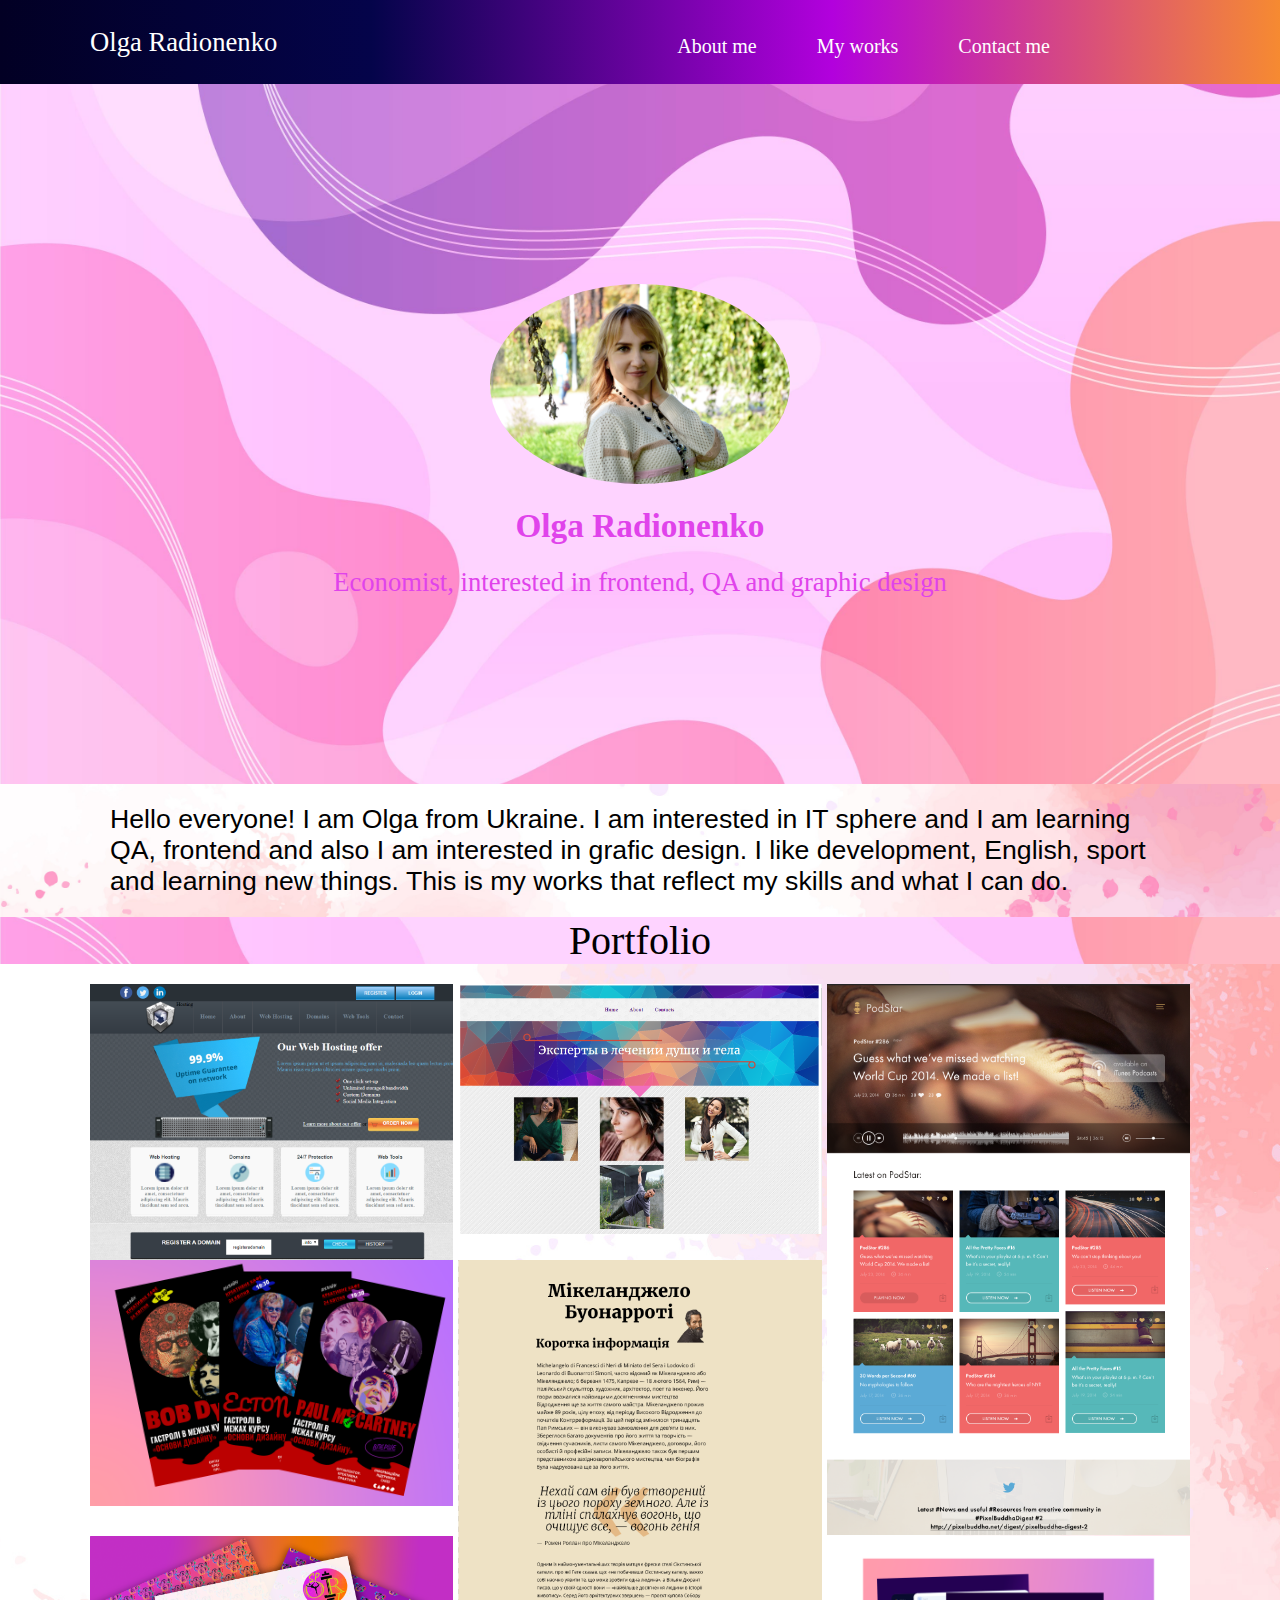
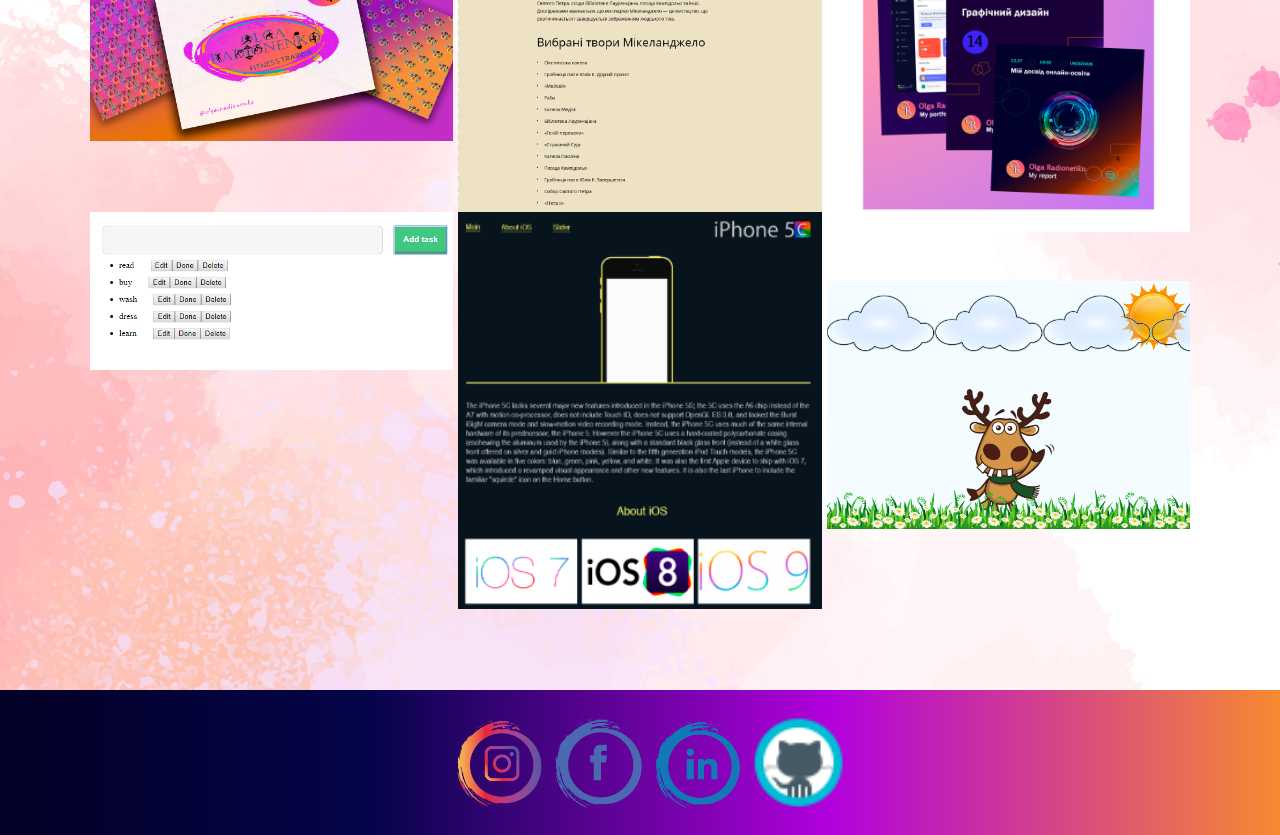
==== index.html @ 2bae4ac2 "Portfolio" ====
<!DOCTYPE html>
<html lang = "en">
<head>
	<meta charset="utf-8">
	<title>My portfolio</title>
	<link rel="stylesheet" href="css/stylesPortfolio.css">
</head>
<body>
	<div id="container">
		<div class="wrapper">
			<header class="header">
				<div class="logo">
					<p>Olga Radionenko</p>
				</div>
				<div class="nav">
					<a href="#info" class = "about_me">About me</a>
					<a href="#container_gallery" class="works">My works</a>
					<a href="#footer" class="contact">Contact me</a>
				</div>
			</header>
		</div>
	</div>

	<div id = container_main>
		<div class="wrapper">
			<div class="my_foto">
				<img src="css/img/Olga.jpg">
			</div>
			<div class="interest">
				<h1>Olga Radionenko</h1>
				<p> Economist, interested in frontend, QA and graphic design</p>
			</div>
		</div>
	</div>
	<div id = container_info>
		<div class="wrapper">
			<p id="info">Hello everyone! I am Olga from Ukraine. I am interested in IT sphere and I am learning QA, frontend and also I am interested in grafic design. I like development, English, sport and learning new things. This is my works that reflect my skills and what I can do.</p>
		</div>
	</div>

	<div class="portfolio">Portfolio</div>
	<div id = container_gallery>
	<div class= "wrapper gallery">
			<figure class="work1">
				<a href="Projects/Lesson_5_Hosting_Mock_Up/index_page.html" target="_blank"><img src="css/img/hosting.png" class = "gallery_img"></a>
			</figure>
			<figure class="work2">
				<a href="Projects/Biography/index.html" target="_blank"><img src="css/img/site.png" class = "gallery_img"></a>
			</figure>
			<figure class="work3">
				<a href="Projects/HW15/index.html" target="_blank"><img src="css/img/PodStar.png" class = "gallery_img"></a>
			</figure>
			<figure class="work4">
				<a href="Projects/Posters/index.html" target="_blank"><img src="css/img/posterSeries.png" class = "gallery_img"></a>
			</figure>
			<figure class="work5">
				<a href="Projects/Verstka/index.html" target="_blank"><img src="css/img/layout.png" class = "gallery_img"></a>
			</figure>
			<figure class="work6">
				<a href="Projects/Logo/indexLogo.html" target="_blank"><img src="css/img/vizitka.png" class = "gallery_img"></a>
			</figure>
			<figure class="work7">
				<a href="Projects/PersonalPage/indexPP.html" target="_blank"><img src="css/img/pages.png" class = "gallery_img"></a>
			</figure>
			<figure class="work8">
				<a href="Projects/todo/index.html" target="_blank"><img src="css/img/toDo.png" class = "gallery_img"></a>
			</figure>
			<figure class="work9">
				<a href="Projects/HW12/page.html" target="_blank"><img src="css/img/phone.png" class = "gallery_img"></a>
			</figure>
			<figure class="work10">
				<a href="Projects/HWPosition/index.html" target="_blank"><img src="css/img/position.png" class = "gallery_img"></a>
			</figure>
		</div>
	</div>

	<footer id="footer">
		<div class="wrapper container_footer">
			<div class="social_button">
				<a href="https://www.instagram.com/olga.radionenko/?hl=ru" target="_blank">
				<img src="css/img/i.png" alt="Instagram"></a>
        	</div>
	    	<div class="social_button">
	    		<a href="https://www.facebook.com/profile.php?id=100007238774821" target="_blank" >
	            <img src="css/img/f.png" alt="Facebook"></a>
	        </div>
	        <div class="social_button">
	    		<a href="https://www.linkedin.com/feed/" target="_blank">
	            <img src="css/img/linkedin.png" alt="LinkedIn"></a>
	        </div>
    		<div class="social_button">
    			<a href="https://github.com/OlgaRadDev" target="_blank"> 
    			<img src="css/img/github.png" alt="GitHub"></a>
    		</div>
		</div>
	</footer>




</body>
</html>
---- css/stylesPortfolio.css ----
<link href="https://fonts.googleapis.com/css2?family=Open+Sans:wght@600&family=Pacifico&display=swap" rel="stylesheet">
<link href="https://fonts.googleapis.com/css2?family=Pacifico&display=swap" rel="stylesheet">

*{
	box-sizing: border-box;
}

body {
	margin: 0;
	font-size: 20px;
	color:  #ffffff;
	font-family: 'Pacifico', cursive;
}
#container {
	background: linear-gradient(90deg, rgba(2,0,36,1) 0%, rgba(4,4,74,1) 29%, rgba(178,1,221,1) 65%, rgba(246,138,49,1) 100%, rgba(0,212,255,1) 100%);
	position: relative;


}

.wrapper {
	width: 1100px;
	margin: 0 auto;
 
}

.header {
	display: grid;
	grid-template-columns: repeat(2, auto);
	grid-template-areas: "logo links"

}

.logo {
	font-size: 20pt;
}
.logo p:hover {
color: #ff9a2d;

}

.nav {
	display: grid;
	grid-area: links;
	grid-template-columns: repeat(3, auto);
	grid-template-areas: "link1 link2 link3";
	position:absolute;
	right: 200px;
}
.about_me {
	grid-area: link1;
}

.works {
	grid-area: link2;
}
.contact {
	grid-area: link3;
}

.nav a {
	text-decoration: none;
	color: white;
	padding: 35px 30px 30px 30px;
	text-align: center;

}

.nav a:hover {
	color: #ff9a2d;
	border-bottom: 3px solid #ff8400;
	-webkit-box-shadow: 10px 18px 32px -2px rgba(0,0,0,0.75);
	
}

#container_main {
	background-image: url(img/fon-light.jpg);
	background-position: center center;
	background-size: cover;
	height: 700px;
}

.my_foto {
	padding-top: 200px;
	
	
}
.my_foto img {
	height: 200px;
	border-radius: 50%;
	display: block;
	margin: 0 auto;

}
.my_foto img:hover {
	box-shadow: 0 0 4px 2px #fff;

}
.interest {
	margin: 0 auto;
	text-align: center;
	color: #e043eb;
}
.interest h1 {
	font-size: 25pt;
}
.interest p {
	font-size: 20pt;
	margin: 0;
}
#container_info {
	background-image: url(img/abstract2.jpg);
	background-position: center center;
	background-size: cover;
	/*height: 200px;*/
	color: black;
}
#info {
	font: 700 ;
	font-size: 20pt;
	margin: 0;
	padding: 20px;
	font-family: 'Open Sans', sans-serif

}
.portfolio {
	background-image: url(img/fon-light.jpg);
	background-position: center center;
	background-size: cover;
	/*height: 200px;*/
	color: black;
	font-size: 30pt;
	text-align: center;
}

#container_gallery {
	background-image: url(img/abstract2.jpg);
	background-position: center center;
	background-size: cover;
}

.gallery {
	display: grid;
	grid-template-columns: repeat(9, 1fr);
	grid-template-rows: repeat(19, 5vw);
    grid-gap: 5px;
    padding-top: 20px;
     
}

.gallery_img {
	width: 100%;
	height: auto;
	object-fit: contain;
	display: block;
}
.gallery img:hover {
	cursor: pointer;
    color: rgba(214, 23, 32, 0.9);
    outline: 1px solid #d6182d;
}

figure {
	margin: 0;
}

.work1 {
	grid-column: 1 / 4;
	/*grid-column-end: 4*/
	grid-row: 1 / 5;
	/*grid-row-end: 5;*/
}
.work2 {
	grid-column: 4 / 7;
	/*grid-column-end: 7*/
	grid-row: 1 / 5;
	/*grid-row-end: 5;*/
}
.work3 {
	grid-column: 7 / 10;
	/*grid-column-end: 10*/
	grid-row: 1 / 9;
	/*grid-row-end: 5;*/
}
.work4 {
	grid-column: 1 / 4;
	grid-row: 5 / 9;
}
.work5 {
	grid-column: 4 / 7;
	grid-row: 5 / 13;
}
.work6 {
	grid-column: 1 / 4;
	grid-row: 9 / 12;
}
.work7 {
	grid-column: 7 / 10;
	grid-row: 9 / 12;
}
.work8 {
	grid-column: 1 / 4;
	grid-row: 13 / 16;
}
.work9 {
	grid-column: 4 / 7;
	grid-row: 13 / 17;
}
.work10 {
	grid-column: 7 / 10;
	grid-row: 14 / 16;
}
.gallery-img-9 {

}
#footer {
	background: linear-gradient(90deg, rgba(2,0,36,1) 0%, rgba(4,4,74,1) 29%, rgba(178,1,221,1) 65%, rgba(246,138,49,1) 100%, rgba(0,212,255,1) 100%);
}

.container_footer {
	display: grid;
	grid-template-columns: repeat(4, 100px);
	margin: 0 auto;
	padding: 20px;
	width: 30%;

}
.container_footer img {
	width: 100%;
	height: 100%;
	object-fit: cover;
}
.social_button img:hover {
	-webkit-box-shadow: 10px 18px 32px -2px rgba(0,0,0,0.75);
	border-radius: 50%;
}
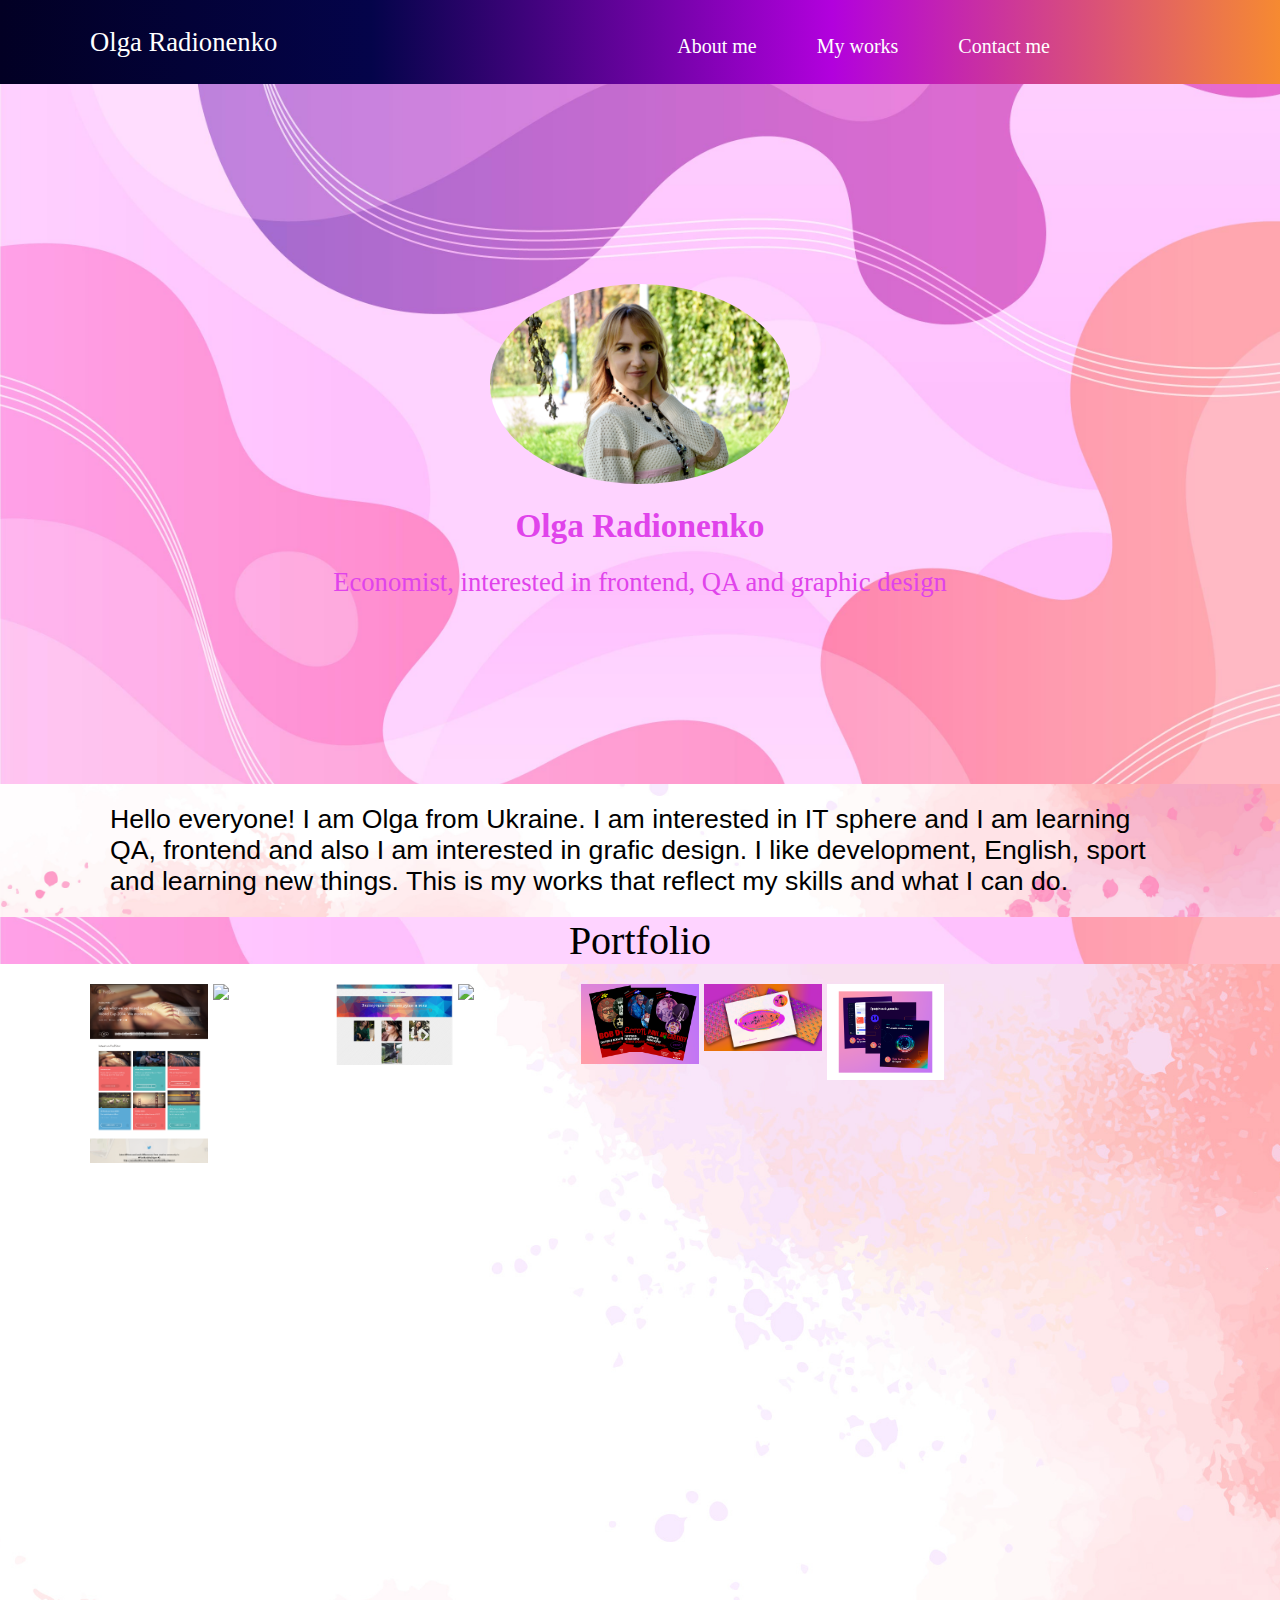
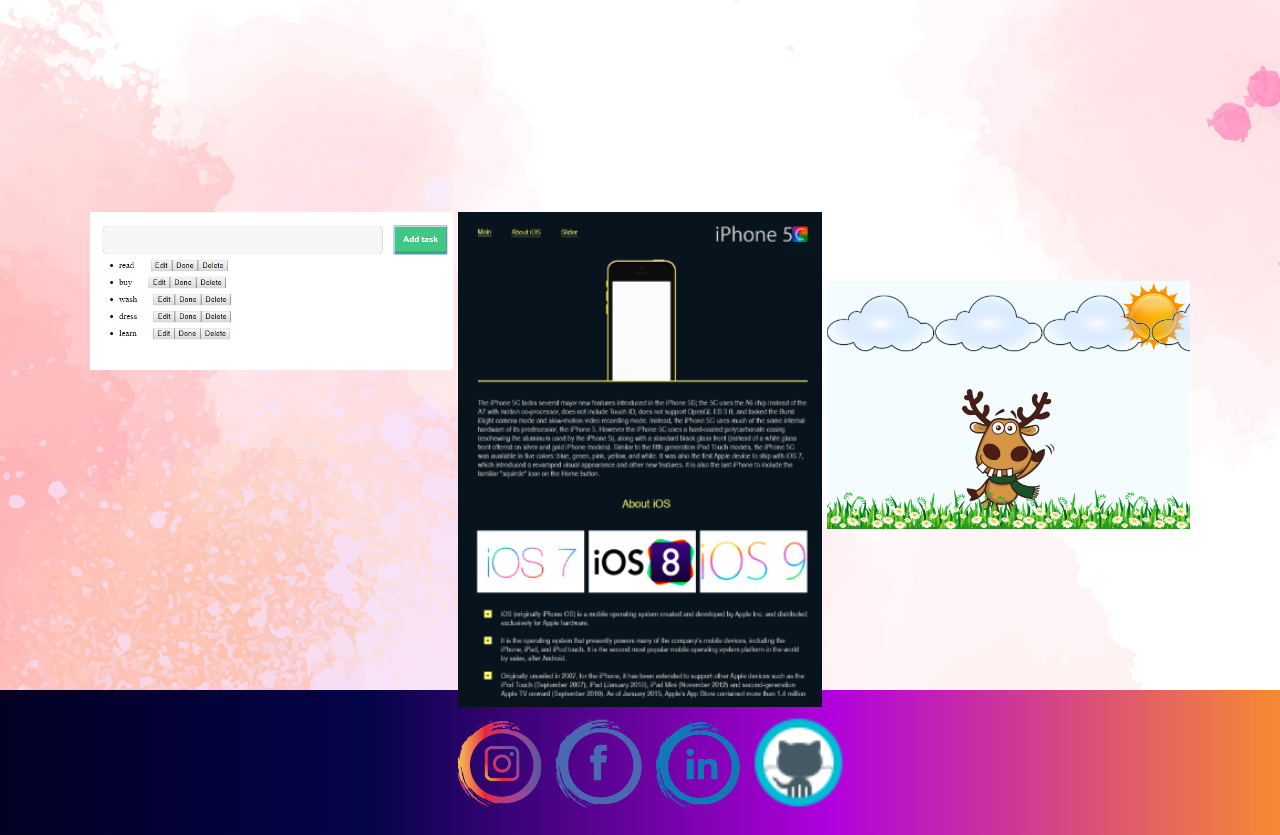
==== commit 760095a6: "Portfolio"" ====
--- a/index.html
+++ b/index.html
@@ -11,6 +11,9 @@
 			<header class="header">
 				<div class="logo">
 					<p>Olga Radionenko</p>
+				</div>
+				<div class="menu-icon-wrapper">
+				 	<div class="menu-icon"></div>
 				</div>
 				<div class="nav">
 					<a href="#info" class = "about_me">About me</a>
@@ -41,36 +44,40 @@
 	<div class="portfolio">Portfolio</div>
 	<div id = container_gallery>
 	<div class= "wrapper gallery">
-			<figure class="work1">
-				<a href="Projects/Lesson_5_Hosting_Mock_Up/index_page.html" target="_blank"><img src="css/img/hosting.png" class = "gallery_img"></a>
-			</figure>
-			<figure class="work2">
+			<div class="work">
+				<a href="Projects/HW15/index.html" target="_blank"><img src="css/img/PodStar.png" class = "gallery_img"></a>
+			</div>
+			<div class="work">
+				<a href="Projects/Tankapp/index.html" target="_blank"><img src="css/img/tankapp.png" class = "gallery_img"></a>
+			</div>
+			<div class="work9">
+				<a href="Projects/HW12/page.html" target="_blank"><img src="css/img/hw12.png" class = "gallery_img"></a>
+			</div>
+			<div class="work">
 				<a href="Projects/Biography/index.html" target="_blank"><img src="css/img/site.png" class = "gallery_img"></a>
-			</figure>
-			<figure class="work3">
-				<a href="Projects/HW15/index.html" target="_blank"><img src="css/img/PodStar.png" class = "gallery_img"></a>
-			</figure>
-			<figure class="work4">
+			</div>
+			<div class="work10">
+				<a href="Projects/HWPosition/index.html" target="_blank"><img src="css/img/position.png" class = "gallery_img"></a>
+			</div>
+			<div class="work">
+				<a href="Projects/Verstka/index.html" target="_blank"><img src="css/img/verstka.png" class = "gallery_img"></a>
+			</div>
+					
+			<div class="work">
 				<a href="Projects/Posters/index.html" target="_blank"><img src="css/img/posterSeries.png" class = "gallery_img"></a>
-			</figure>
-			<figure class="work5">
-				<a href="Projects/Verstka/index.html" target="_blank"><img src="css/img/layout.png" class = "gallery_img"></a>
-			</figure>
-			<figure class="work6">
+			</div>
+			
+			<div class="work">
 				<a href="Projects/Logo/indexLogo.html" target="_blank"><img src="css/img/vizitka.png" class = "gallery_img"></a>
-			</figure>
-			<figure class="work7">
+			</div>
+			<div class="work">
 				<a href="Projects/PersonalPage/indexPP.html" target="_blank"><img src="css/img/pages.png" class = "gallery_img"></a>
-			</figure>
-			<figure class="work8">
+			</div>
+			<div class="work8">
 				<a href="Projects/todo/index.html" target="_blank"><img src="css/img/toDo.png" class = "gallery_img"></a>
-			</figure>
-			<figure class="work9">
-				<a href="Projects/HW12/page.html" target="_blank"><img src="css/img/phone.png" class = "gallery_img"></a>
-			</figure>
-			<figure class="work10">
-				<a href="Projects/HWPosition/index.html" target="_blank"><img src="css/img/position.png" class = "gallery_img"></a>
-			</figure>
+			</div>
+			
+			
 		</div>
 	</div>
 
@@ -96,7 +103,7 @@
 	</footer>
 
 
-
+<script src="JS/script.js"></script>
 
 </body>
 </html>